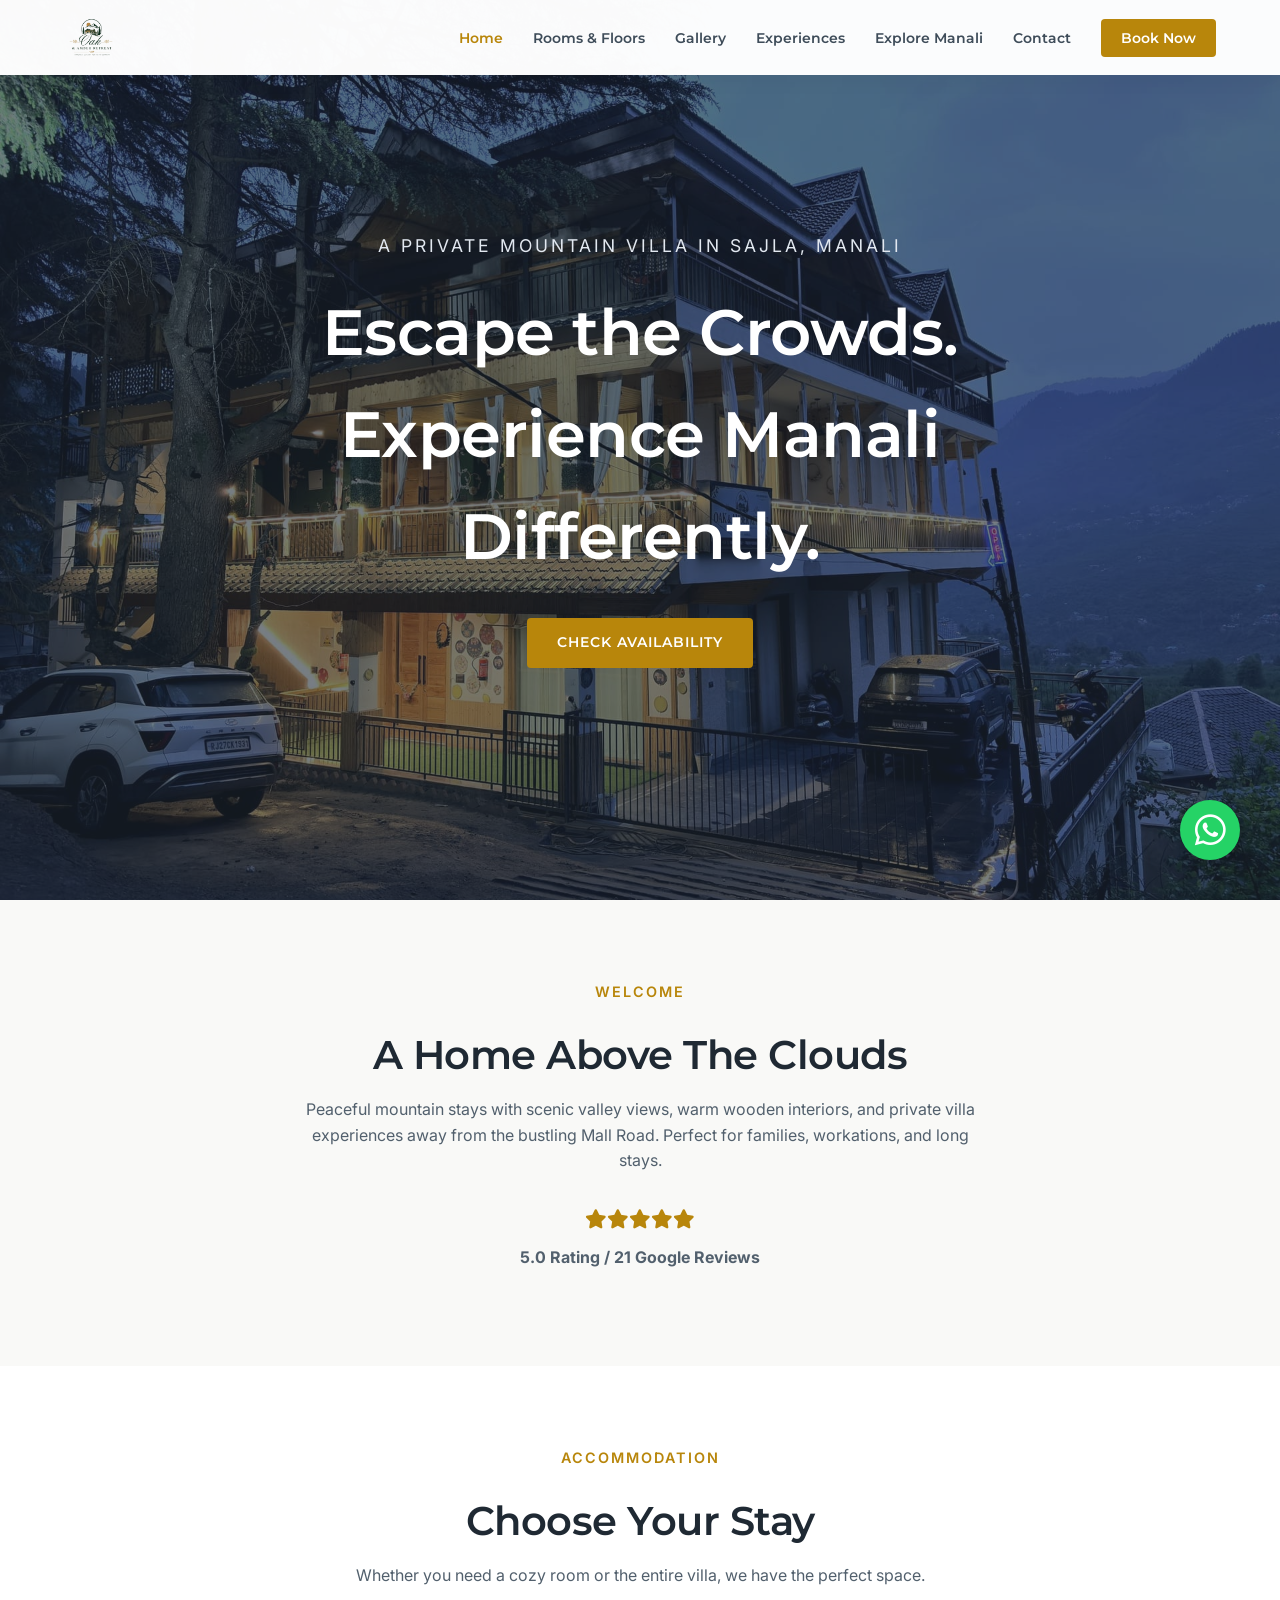
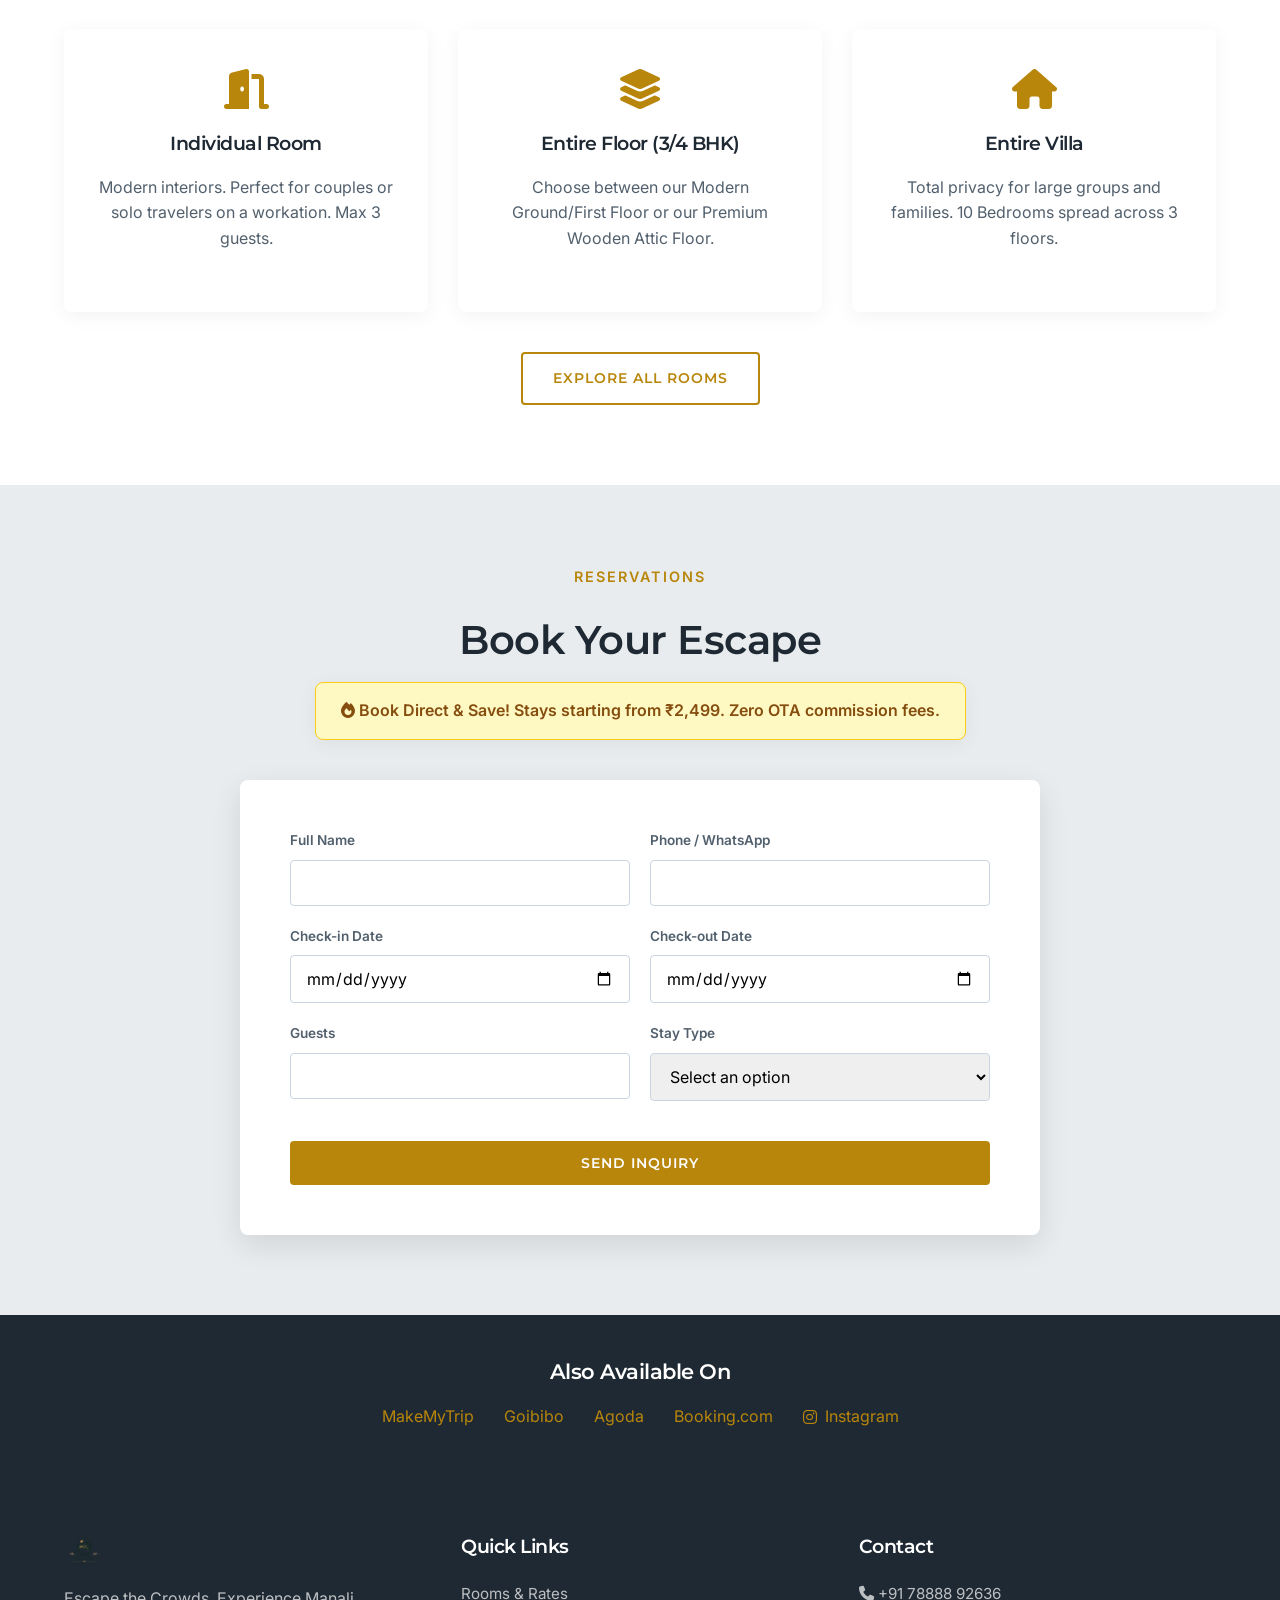
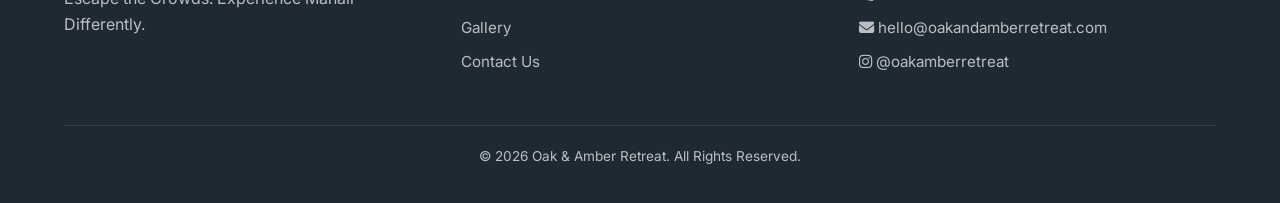
==== index.html @ 20e9664a "email update" ====
<!DOCTYPE html>
<html lang="en">
<head>
    <meta charset="UTF-8">
    <meta name="viewport" content="width=device-width, initial-scale=1.0">
    <title>Oak & Amber Retreat | Premium Mountain Villa in Sajla, Manali</title>
    <link rel="stylesheet" href="css/style.css">
    <link rel="stylesheet" href="https://cdnjs.cloudflare.com/ajax/libs/font-awesome/6.4.0/css/all.min.css">
</head>
<body>

    <nav class="navbar">
        <div class="container">
            <a href="index.html" class="nav-brand">
                <img src="logo_compressed.png" alt="Oak & Amber Retreat Logo">
            </a>
            <div class="menu-toggle"><i class="fas fa-bars"></i></div>
            <ul class="nav-links">
                <li><a href="index.html" style="color: var(--color-accent);">Home</a></li>
                <li><a href="rooms.html">Rooms & Floors</a></li>
                <li><a href="gallery.html">Gallery</a></li>
                <li><a href="experiences.html">Experiences</a></li>
                <li><a href="explore-manali.html">Explore Manali</a></li>
                <li><a href="contact.html">Contact</a></li>
                <li><a href="#booking" class="book-btn">Book Now</a></li>
            </ul>
        </div>
    </nav>

    <header class="hero">
        <div class="hero-content">
            <span class="hero-tagline">A Private Mountain Villa in Sajla, Manali</span>
            <h1 class="hero-title">Escape the Crowds.<br>Experience Manali Differently.</h1>
            <a href="#booking" class="btn btn-primary">Check Availability</a>
        </div>
    </header>

    <section class="section-padding text-center">
        <div class="container">
            <span class="section-subtitle">Welcome</span>
            <h2 class="section-title">A Home Above The Clouds</h2>
            <p style="max-width: 700px; margin: 0 auto 30px;">
                Peaceful mountain stays with scenic valley views, warm wooden interiors, and private villa experiences away from the bustling Mall Road. Perfect for families, workations, and long stays.
            </p>
            <div style="font-size: 1.2rem; color: var(--color-accent); margin-bottom: 10px;">
                <i class="fas fa-star"></i><i class="fas fa-star"></i><i class="fas fa-star"></i><i class="fas fa-star"></i><i class="fas fa-star"></i>
            </div>
            <p><strong>5.0 Rating / 21 Google Reviews</strong></p>
        </div>
    </section>

    <section class="section-padding" style="background-color: var(--color-bg-white);">
        <div class="container text-center">
            <span class="section-subtitle">Accommodation</span>
            <h2 class="section-title">Choose Your Stay</h2>
            <p>Whether you need a cozy room or the entire villa, we have the perfect space.</p>
            
            <div class="stay-grid">
                <div class="stay-card">
                    <i class="fas fa-door-open" style="font-size: 2.5rem; color: var(--color-accent); margin-bottom: 20px;"></i>
                    <h3>Individual Room</h3>
                    <p>Modern interiors. Perfect for couples or solo travelers on a workation. Max 3 guests.</p>
                </div>
                <div class="stay-card">
                    <i class="fas fa-layer-group" style="font-size: 2.5rem; color: var(--color-accent); margin-bottom: 20px;"></i>
                    <h3>Entire Floor (3/4 BHK)</h3>
                    <p>Choose between our Modern Ground/First Floor or our Premium Wooden Attic Floor.</p>
                </div>
                <div class="stay-card">
                    <i class="fas fa-house" style="font-size: 2.5rem; color: var(--color-accent); margin-bottom: 20px;"></i>
                    <h3>Entire Villa</h3>
                    <p>Total privacy for large groups and families. 10 Bedrooms spread across 3 floors.</p>
                </div>
            </div>
            <div style="margin-top: 40px;"><a href="rooms.html" class="btn btn-outline">Explore All Rooms</a></div>
        </div>
    </section>

    <section id="booking" class="section-padding booking-section">
        <div class="container">
            <div class="text-center">
                <span class="section-subtitle">Reservations</span>
                <h2 class="section-title">Book Your Escape</h2>
                
                <!-- NEW DIRECT BOOKING PRICE HOOK -->
                <div style="background-color: #fef9c3; color: #854d0e; padding: 15px 25px; border-radius: 8px; display: inline-block; margin-bottom: 40px; font-weight: 600; border: 1px solid #facc15; box-shadow: var(--shadow-soft);">
                    <i class="fas fa-fire"></i> Book Direct & Save! Stays starting from ₹2,499. Zero OTA commission fees.
                </div>
                
            </div>
            <div class="booking-form-wrapper">
                <form action="https://formsubmit.co/hello@oakandamberretreat.com" method="POST">
                    <input type="hidden" name="_subject" value="New Booking Inquiry - Oak & Amber Retreat">
                    <input type="hidden" name="_next" value="https://oakandamberretreat.com">
                    <input type="hidden" name="_captcha" value="false">
                    <div class="form-grid">
                        <div class="form-group"><label>Full Name</label><input type="text" name="name" required></div>
                        <div class="form-group"><label>Phone / WhatsApp</label><input type="tel" name="phone" required></div>
                        <div class="form-group"><label>Check-in Date</label><input type="date" name="checkin" required></div>
                        <div class="form-group"><label>Check-out Date</label><input type="date" name="checkout" required></div>
                        <div class="form-group"><label>Guests</label><input type="number" name="guests" min="1" required></div>
                        <div class="form-group">
                            <label>Stay Type</label>
                            <select name="staytype" required>
                                <option value="" disabled selected>Select an option</option>
                                <option value="Individual Room">Individual Room</option>
                                <option value="Ground Floor (3BHK)">Entire Ground Floor (3BHK)</option>
                                <option value="First Floor (3BHK)">Entire First Floor (3BHK)</option>
                                <option value="Second Floor Attic (4BHK)">Entire Wooden Attic (4BHK)</option>
                                <option value="Entire Villa">Entire Villa (10 Bedrooms)</option>
                            </select>
                        </div>
                        <div class="form-group full-width">
                            <button type="submit" class="btn btn-primary">Send Inquiry</button>
                        </div>
                    </div>
                </form>
            </div>
        </div>
    </section>

    <!-- UPDATED OTA LINKS -->
    <section class="ota-banner text-center">
        <div class="container">
            <h3>Also Available On</h3>
            <div class="ota-logos">
                <a href="https://www.makemytrip.com/hotels/oak_amber_retreat-details-manali.html" target="_blank">MakeMyTrip</a>
                <a href="https://www.goibibo.com/hotels/oak-amber-retreat-hotel-in-manali-202604240107579416/" target="_blank">Goibibo</a>
                <a href="https://www.agoda.com/en-in/oak-amber-retreat/hotel/manali-in.html" target="_blank">Agoda</a>
                <a href="#" target="_blank">Booking.com</a> <!-- Replace "#" with your actual link -->
                <a href="https://instagram.com/oakamberretreat" target="_blank"><i class="fab fa-instagram"></i> Instagram</a>
            </div>
        </div>
    </section>

    <footer>
        <div class="container">
            <div class="footer-grid">
                <div class="footer-col">
                    <!-- Removed the brightness invert filter so the logo displays naturally -->
                    <img src="logo_compressed.png" alt="Logo" style="height: 40px; margin-bottom: 15px; max-width: 200px; object-fit: contain;">
                    <p>Escape the Crowds. Experience Manali Differently.</p>
                </div>
                <div class="footer-col">
                    <h4>Quick Links</h4>
                    <ul>
                        <li><a href="rooms.html">Rooms & Rates</a></li>
                        <li><a href="gallery.html">Gallery</a></li>
                        <li><a href="contact.html">Contact Us</a></li>
                    </ul>
                </div>
                <div class="footer-col">
                    <h4>Contact</h4>
                    <ul>
                        <li><i class="fas fa-phone"></i> +91 78888 92636</li>
                        <li><i class="fas fa-envelope"></i> hello@oakandamberretreat.com</li>
                        <li><a href="https://instagram.com/oakamberretreat" target="_blank" style="color: inherit;"><i class="fab fa-instagram"></i> @oakamberretreat</a></li>
                    </ul>
                </div>
            </div>
            <div class="footer-bottom"><p>&copy; 2026 Oak & Amber Retreat. All Rights Reserved.</p></div>
        </div>
    </footer>

    <a href="https://wa.me/917888892636" class="whatsapp-float" target="_blank"><i class="fab fa-whatsapp"></i></a>

</body>
</html>
---- css/style.css ----
/* ==========================================================================
   OAK & AMBER RETREAT - FINAL PREMIUM STYLESHEET
   ========================================================================== */

/* --- MODERN, SUBTLE FONTS --- */
@import url('https://fonts.googleapis.com/css2?family=Inter:wght@300;400;600&family=Montserrat:wght@400;600;700&display=swap');

:root {
    --color-primary: #1F2933; 
    --color-secondary: #3E4C59; 
    --color-accent: #B8860B; 
    --color-accent-hover: #9B7008;
    --color-bg-light: #F9F9F7;
    --color-bg-white: #FFFFFF;
    --color-text-body: #52606D;
    --font-heading: 'Montserrat', sans-serif;
    --font-body: 'Inter', sans-serif;
    --transition: all 0.3s ease;
    --shadow-soft: 0 4px 20px rgba(0, 0, 0, 0.05);
    --shadow-hover: 0 10px 30px rgba(0, 0, 0, 0.1);
}

* { margin: 0; padding: 0; box-sizing: border-box; }
html { scroll-behavior: smooth; }

body {
    font-family: var(--font-body);
    color: var(--color-text-body);
    background-color: var(--color-bg-light);
    line-height: 1.6;
    overflow-x: hidden;
}

h1, h2, h3, h4, h5, h6 {
    font-family: var(--font-heading);
    color: var(--color-primary);
    font-weight: 600;
    margin-bottom: 1rem;
    letter-spacing: -0.5px;
}

p { margin-bottom: 1rem; }
a { text-decoration: none; color: var(--color-primary); transition: var(--transition); }
ul { list-style: none; }
img { max-width: 100%; height: auto; display: block; }

.container { width: 90%; max-width: 1200px; margin: 0 auto; }
.section-padding { padding: 80px 0; }
.text-center { text-align: center; }
.section-title { font-size: 2.5rem; margin-bottom: 10px; }
.section-subtitle {
    color: var(--color-accent); font-size: 0.9rem; font-weight: 600;
    text-transform: uppercase; letter-spacing: 2px; margin-bottom: 20px; display: block;
}

/* --- BUTTONS --- */
.btn {
    display: inline-block; padding: 14px 30px; font-family: var(--font-heading);
    font-weight: 600; text-transform: uppercase; letter-spacing: 1px;
    border-radius: 4px; cursor: pointer; transition: var(--transition);
    border: none; font-size: 0.85rem;
}
.btn-primary { background-color: var(--color-accent); color: var(--color-bg-white); }
.btn-primary:hover { background-color: var(--color-accent-hover); color: var(--color-bg-white); }
.btn-outline { background-color: transparent; border: 2px solid var(--color-accent); color: var(--color-accent); }
.btn-outline:hover { background-color: var(--color-accent); color: var(--color-bg-white); }

/* --- NAVIGATION --- */
.navbar {
    background-color: rgba(255, 255, 255, 0.98);
    position: fixed; top: 0; width: 100%; z-index: 1000;
    box-shadow: var(--shadow-soft); padding: 10px 0;
}
.navbar .container { display: flex; justify-content: space-between; align-items: center; }

/* LOGO STYLING - FIXED FOR PROPER SCALING */
.nav-brand img {
    height: 55px; 
    width: auto;
    max-width: 250px;
    object-fit: contain; /* This prevents the weird stretching/squishing */
}

.nav-links { display: flex; align-items: center; gap: 30px; }
.nav-links a { font-size: 0.9rem; font-family: var(--font-heading); font-weight: 600; color: var(--color-secondary); }
.nav-links a:hover { color: var(--color-accent); }
.nav-links .book-btn { background-color: var(--color-accent); color: white; padding: 10px 20px; border-radius: 4px; }
.nav-links .book-btn:hover { background-color: var(--color-accent-hover); color: white; }
.menu-toggle { display: none; font-size: 1.5rem; cursor: pointer; }

/* --- HERO SECTION (HOMEPAGE) --- */
.hero {
    position: relative; height: 100vh; min-height: 600px;
    background: url('../mainphoto_compressed.jpg') center/cover no-repeat;
    display: flex; align-items: center; justify-content: center; text-align: center;
}
.hero::before, .page-header::before {
    content: ''; position: absolute; top: 0; left: 0; right: 0; bottom: 0;
    background: rgba(31, 41, 51, 0.6);
}
.hero-content { position: relative; z-index: 1; color: var(--color-bg-white); max-width: 800px; padding: 0 20px; }
.hero-tagline {
    font-family: var(--font-body); font-size: 1.1rem; letter-spacing: 3px;
    text-transform: uppercase; margin-bottom: 20px; display: block; color: #E2E8F0;
}
.hero-title { font-size: 4rem; color: var(--color-bg-white); margin-bottom: 30px; }

/* --- PAGE HEADERS (INTERNAL PAGES) --- */
.page-header {
    position: relative; background: url('../4.jpg') center/cover no-repeat; 
    padding: 180px 0 100px; text-align: center;
}
.page-header .container { position: relative; z-index: 1; }
.page-header h1 { color: var(--color-bg-white); font-size: 3rem; margin-bottom: 15px; }
.page-header p { font-size: 1.1rem; color: rgba(255, 255, 255, 0.9); max-width: 600px; margin: 0 auto; }

/* --- OTA BANNER --- */
.ota-banner { background-color: var(--color-primary); color: white; padding: 40px 0; }
.ota-banner h3 { color: white; font-size: 1.3rem; }
.ota-logos { display: flex; justify-content: center; gap: 30px; margin-top: 15px; flex-wrap: wrap; }
.ota-logos a { color: var(--color-accent); font-size: 1rem; border-bottom: 1px solid transparent; display: flex; align-items: center; gap: 8px; }
.ota-logos a:hover { border-bottom: 1px solid var(--color-accent); }

/* --- CARDS & GRIDS --- */
.stay-grid { display: grid; grid-template-columns: repeat(auto-fit, minmax(300px, 1fr)); gap: 30px; margin-top: 40px; }
.stay-card {
    background: var(--color-bg-white); border-radius: 8px; padding: 40px 30px;
    text-align: center; box-shadow: var(--shadow-soft); transition: var(--transition); border-bottom: 4px solid transparent;
}
.stay-card:hover { transform: translateY(-5px); box-shadow: var(--shadow-hover); border-bottom: 4px solid var(--color-accent); }

/* --- ROOM LISTINGS --- */
.room-row { display: grid; grid-template-columns: 1fr 1fr; gap: 50px; align-items: center; margin-bottom: 80px; }
.room-row:nth-child(even) .room-content { order: -1; }
.room-image-placeholder { border-radius: 8px; height: 400px; box-shadow: var(--shadow-soft); overflow: hidden; }
.room-image-placeholder img { width: 100%; height: 100%; object-fit: cover; }
.room-features { display: flex; gap: 15px; margin: 20px 0; flex-wrap: wrap; }
.room-features span {
    background: var(--color-bg-light); padding: 8px 15px; border-radius: 4px;
    font-size: 0.85rem; color: var(--color-secondary); font-weight: 600; border: 1px solid #E2E8F0;
}
.room-features i { color: var(--color-accent); margin-right: 5px; }

/* --- GALLERY GRID --- */
.gallery-grid { display: grid; grid-template-columns: repeat(auto-fill, minmax(300px, 1fr)); gap: 20px; }
.gallery-item { height: 300px; border-radius: 8px; overflow: hidden; position: relative; box-shadow: var(--shadow-soft); }
.gallery-item img { width: 100%; height: 100%; object-fit: cover; transition: transform 0.5s ease; }
.gallery-item:hover img { transform: scale(1.05); }

/* --- FORMS --- */
.booking-section { background-color: #E8ECEE; }
.booking-form-wrapper { background: var(--color-bg-white); padding: 50px; border-radius: 8px; box-shadow: var(--shadow-hover); max-width: 800px; margin: 0 auto; }
.form-grid { display: grid; grid-template-columns: 1fr 1fr; gap: 20px; }
.form-group { display: flex; flex-direction: column; }
.form-group.full-width { grid-column: 1 / -1; }
.form-group label { font-weight: 600; margin-bottom: 8px; font-size: 0.85rem; }
.form-group input, .form-group select, .form-group textarea {
    padding: 12px 15px; border: 1px solid #CBD5E1; border-radius: 4px; font-family: var(--font-body); font-size: 1rem;
}
.form-group input:focus, .form-group select:focus, .form-group textarea:focus { outline: none; border-color: var(--color-accent); }
.booking-form-wrapper .btn { width: 100%; margin-top: 20px; }

/* --- FOOTER --- */
footer { background-color: var(--color-primary); color: rgba(255, 255, 255, 0.7); padding: 60px 0 20px; }
.footer-grid { display: grid; grid-template-columns: repeat(auto-fit, minmax(250px, 1fr)); gap: 40px; margin-bottom: 40px; }
.footer-col h4 { color: var(--color-bg-white); font-size: 1.2rem; margin-bottom: 20px; }
.footer-col ul li { margin-bottom: 10px; font-size: 0.95rem; }
.footer-col ul li a { color: rgba(255, 255, 255, 0.7); }
.footer-col ul li a:hover { color: var(--color-accent); }
.footer-bottom { text-align: center; border-top: 1px solid rgba(255, 255, 255, 0.1); padding-top: 20px; font-size: 0.85rem; }

/* --- WHATSAPP --- */
.whatsapp-float {
    position: fixed; width: 60px; height: 60px; bottom: 40px; right: 40px;
    background-color: #25d366; color: #FFF; border-radius: 50px; text-align: center;
    font-size: 35px; box-shadow: 2px 2px 10px rgba(0,0,0,0.2); z-index: 1000;
    display: flex; align-items: center; justify-content: center; transition: var(--transition);
}
.whatsapp-float:hover { transform: scale(1.1); background-color: #128C7E; color: #FFF; }

@media (max-width: 768px) {
    .nav-links { display: none; }
    .menu-toggle { display: block; }
    .hero-title { font-size: 2.5rem; }
    .page-header h1 { font-size: 2.2rem; }
    .room-row { grid-template-columns: 1fr; gap: 30px; }
    .room-row:nth-child(even) .room-content { order: 0; }
    .form-grid { grid-template-columns: 1fr; }
    .booking-form-wrapper { padding: 30px 20px; }
    .whatsapp-float { width: 50px; height: 50px; bottom: 20px; right: 20px; font-size: 28px; }
}
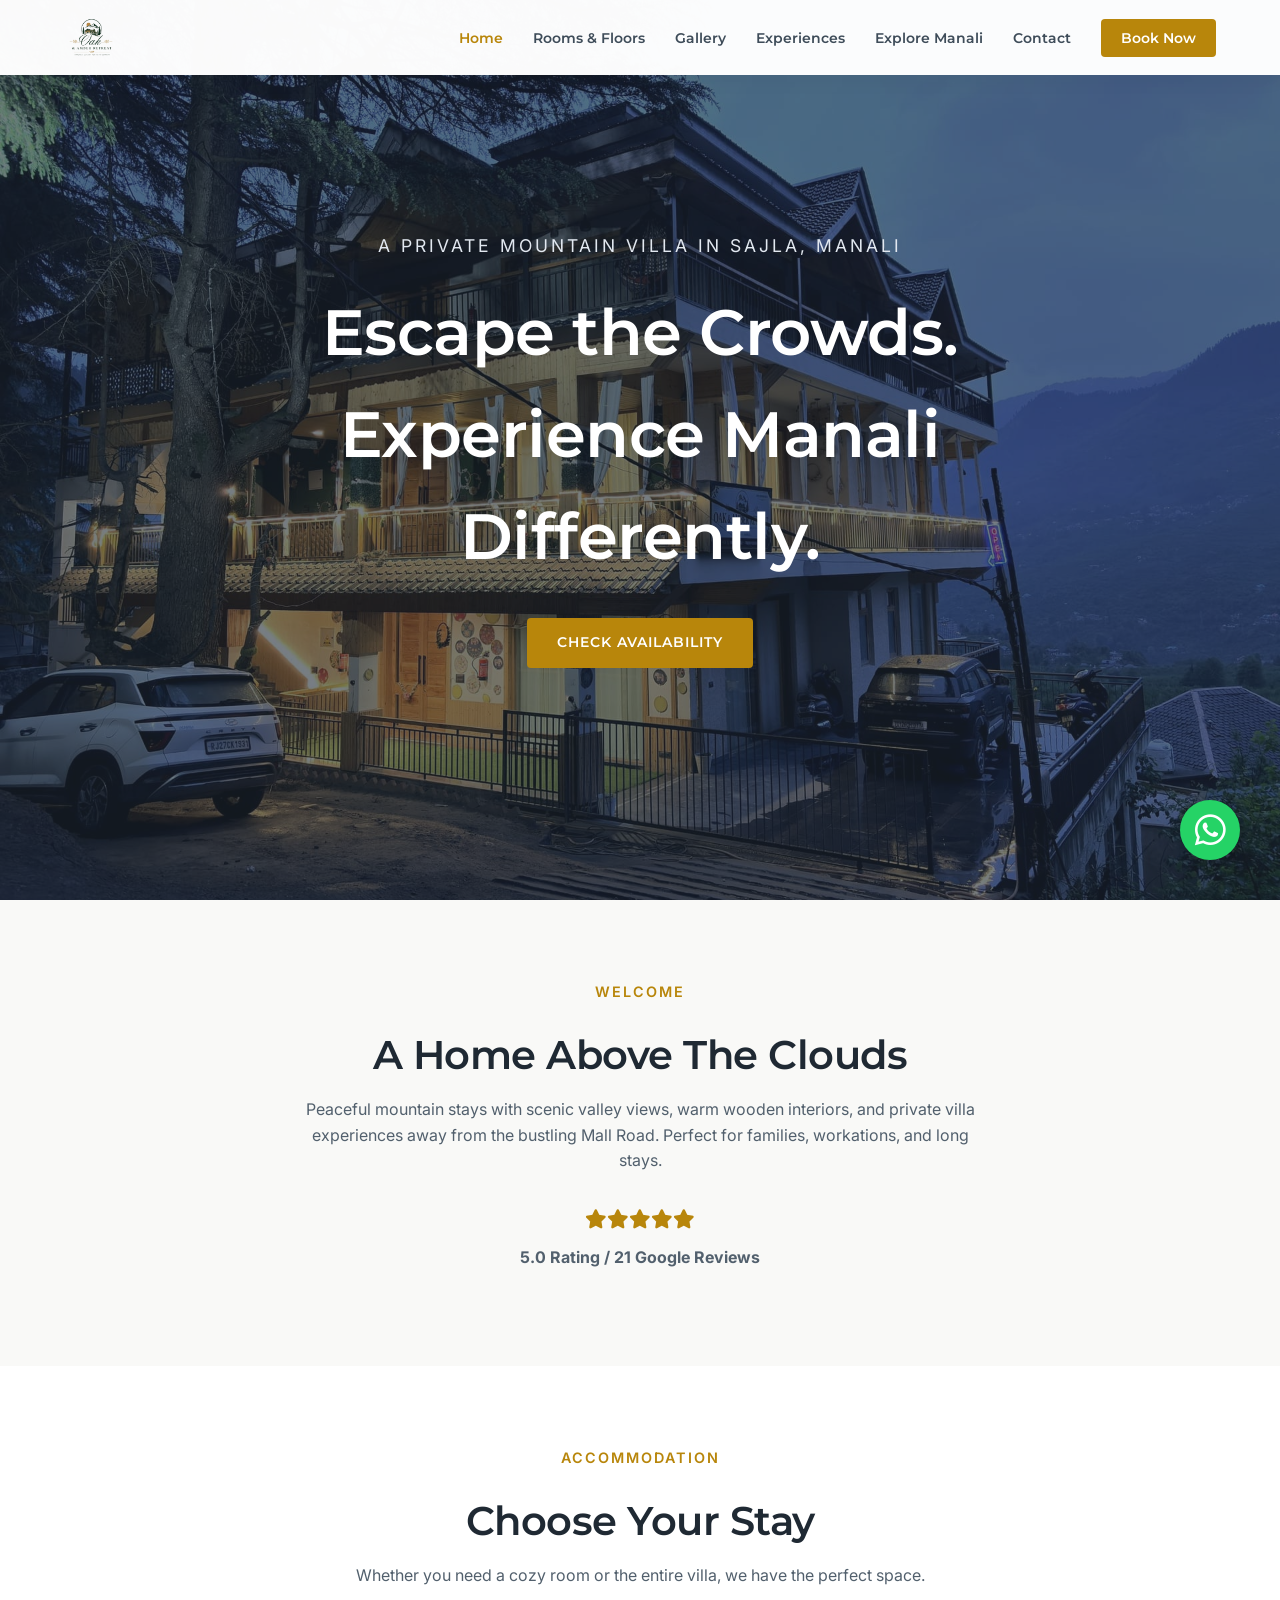
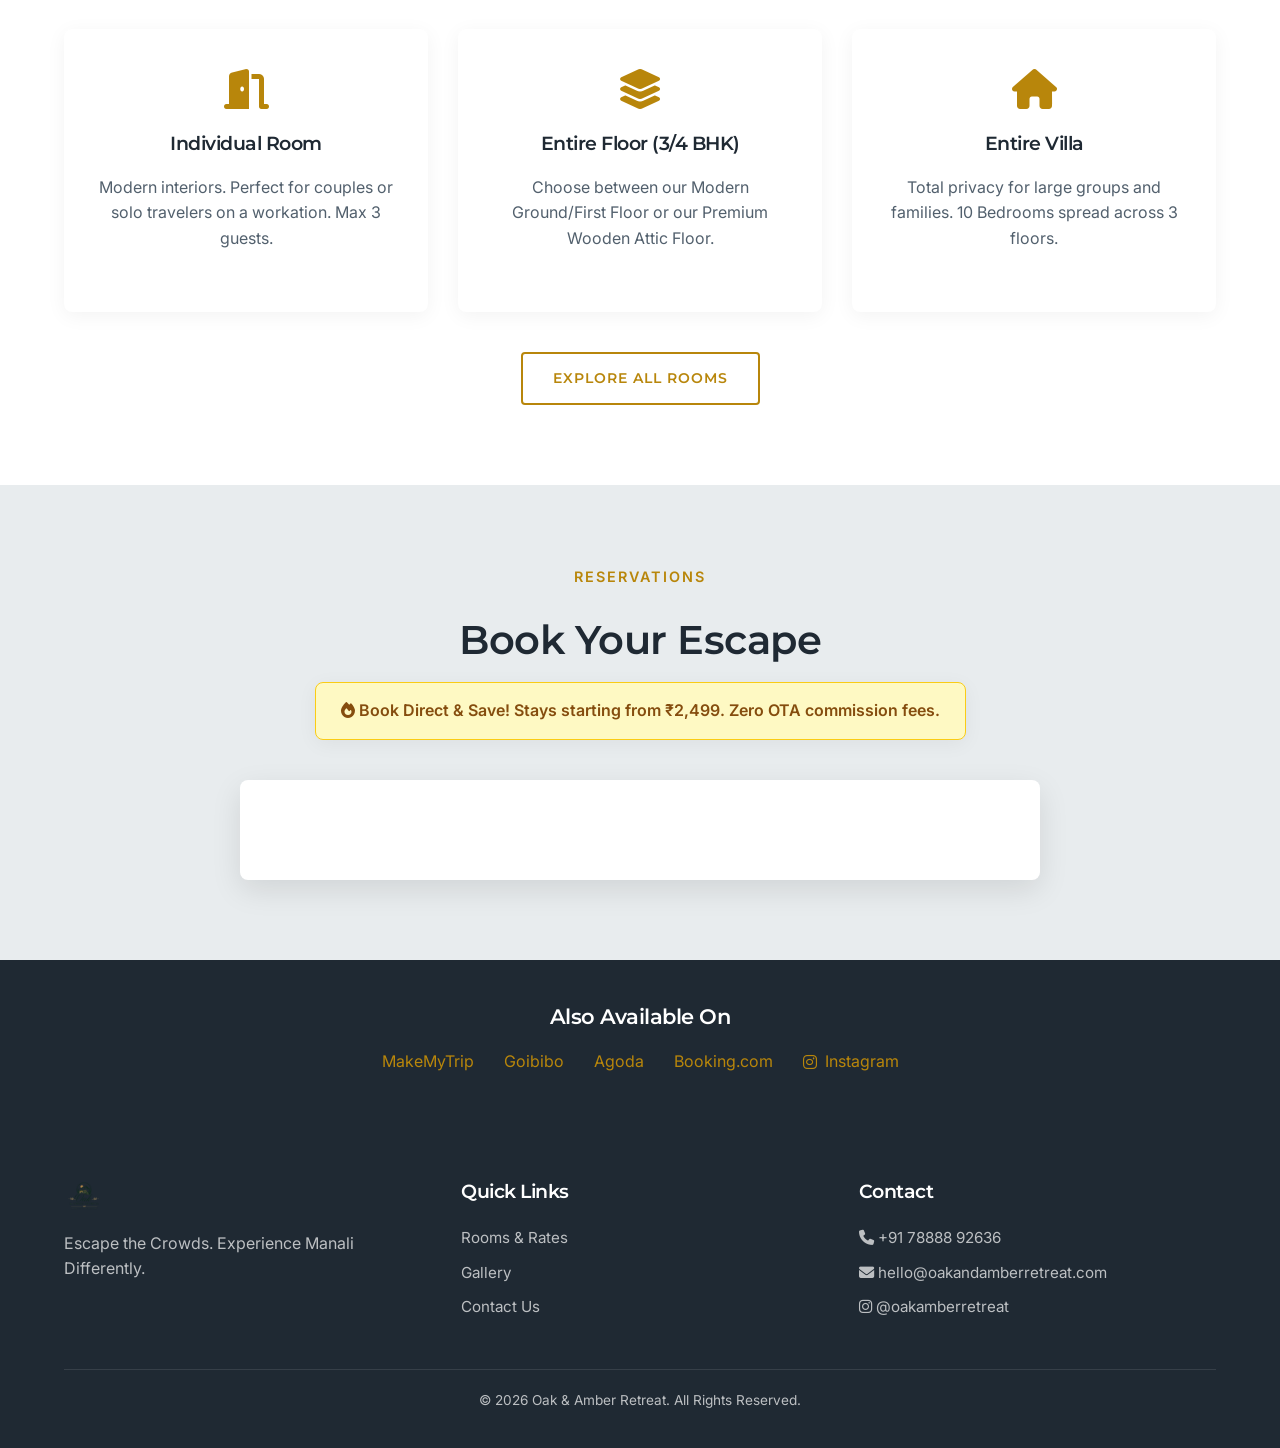
==== commit 01fa204b: "booking form update" ====
--- a/index.html
+++ b/index.html
@@ -89,32 +89,10 @@
                 
             </div>
             <div class="booking-form-wrapper">
-                <form action="https://formsubmit.co/hello@oakandamberretreat.com" method="POST">
-                    <input type="hidden" name="_subject" value="New Booking Inquiry - Oak & Amber Retreat">
-                    <input type="hidden" name="_next" value="https://oakandamberretreat.com">
-                    <input type="hidden" name="_captcha" value="false">
-                    <div class="form-grid">
-                        <div class="form-group"><label>Full Name</label><input type="text" name="name" required></div>
-                        <div class="form-group"><label>Phone / WhatsApp</label><input type="tel" name="phone" required></div>
-                        <div class="form-group"><label>Check-in Date</label><input type="date" name="checkin" required></div>
-                        <div class="form-group"><label>Check-out Date</label><input type="date" name="checkout" required></div>
-                        <div class="form-group"><label>Guests</label><input type="number" name="guests" min="1" required></div>
-                        <div class="form-group">
-                            <label>Stay Type</label>
-                            <select name="staytype" required>
-                                <option value="" disabled selected>Select an option</option>
-                                <option value="Individual Room">Individual Room</option>
-                                <option value="Ground Floor (3BHK)">Entire Ground Floor (3BHK)</option>
-                                <option value="First Floor (3BHK)">Entire First Floor (3BHK)</option>
-                                <option value="Second Floor Attic (4BHK)">Entire Wooden Attic (4BHK)</option>
-                                <option value="Entire Villa">Entire Villa (10 Bedrooms)</option>
-                            </select>
-                        </div>
-                        <div class="form-group full-width">
-                            <button type="submit" class="btn btn-primary">Send Inquiry</button>
-                        </div>
-                    </div>
-                </form>
+                <form action="https://api.web3forms.com/submit" method="POST">
+    <input type="hidden" name="access_key" value="a283ecaf-a8dc-4d93-8dfd-cd2ca8555329">
+    <input type="hidden" name="subject" value="New Booking Inquiry from Website">
+    <input type="hidden" name="redirect" value="https://oakandamberretreat.com">
             </div>
         </div>
     </section>
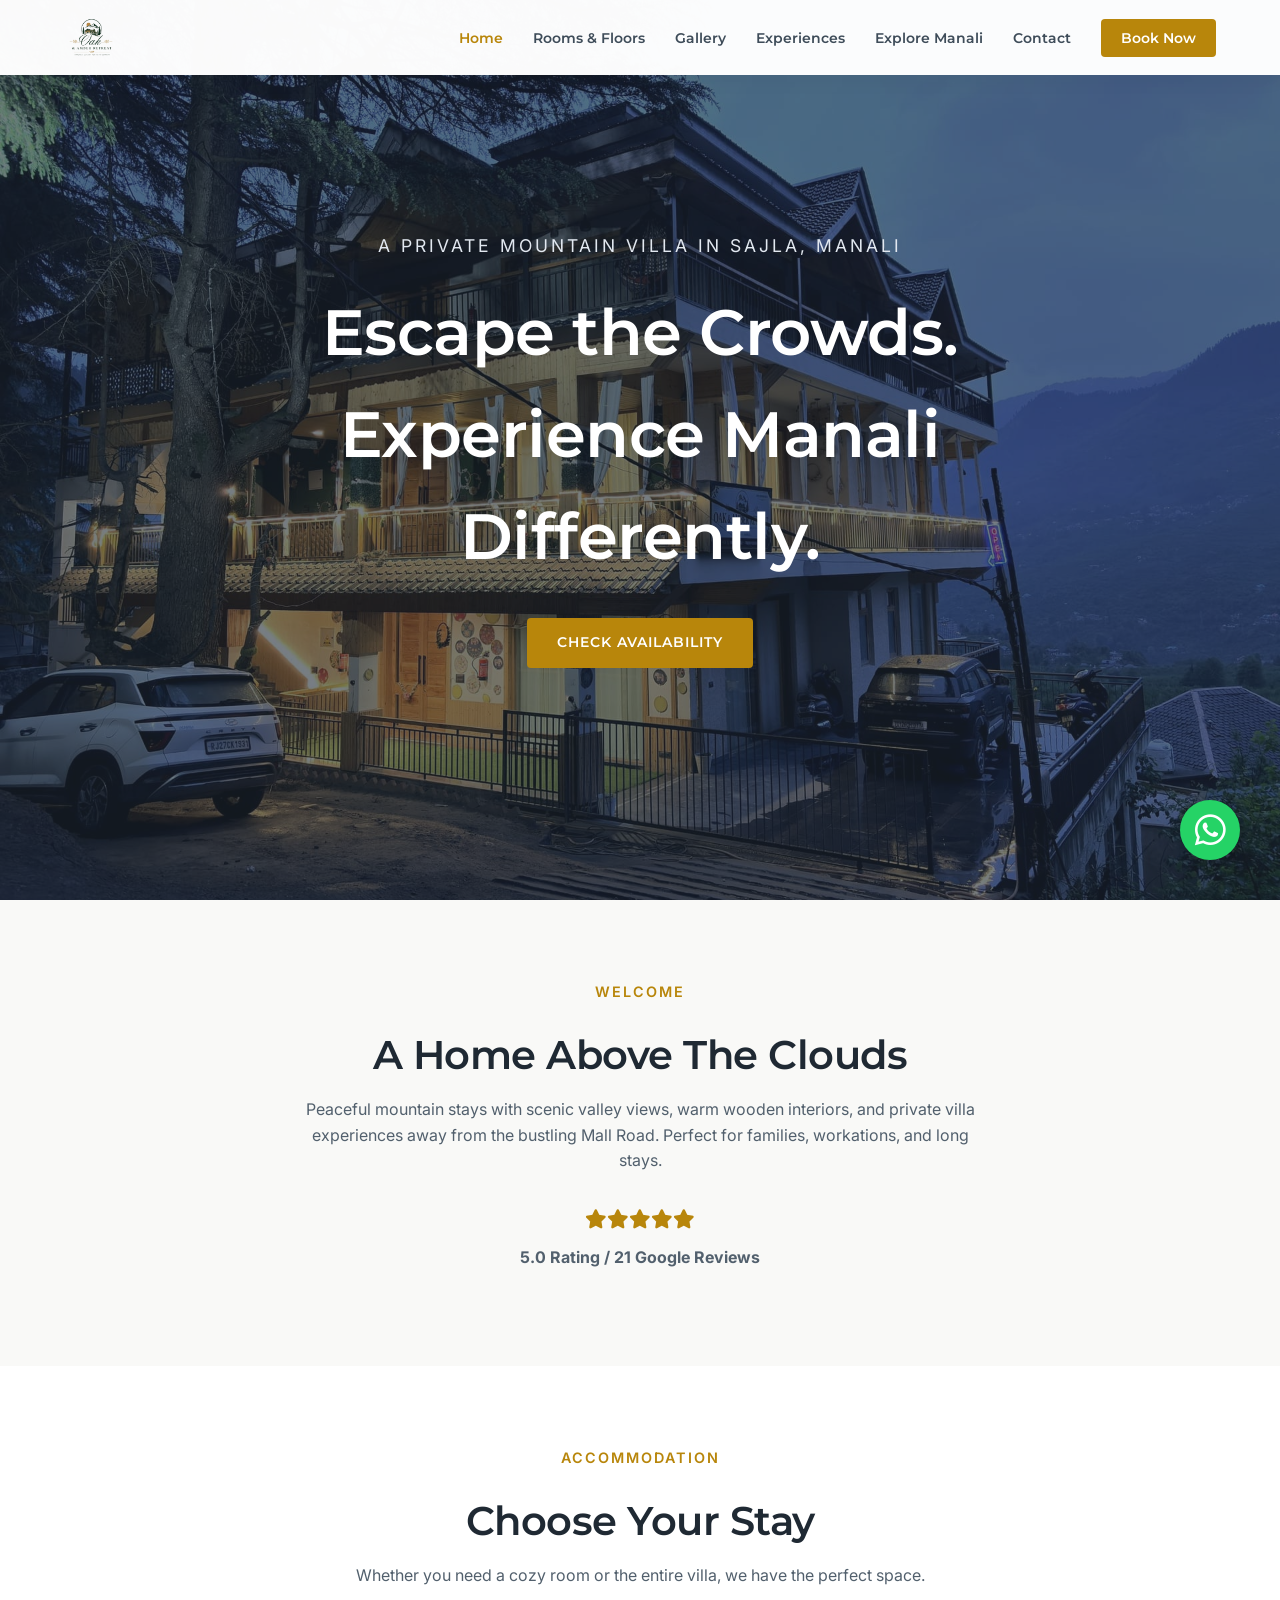
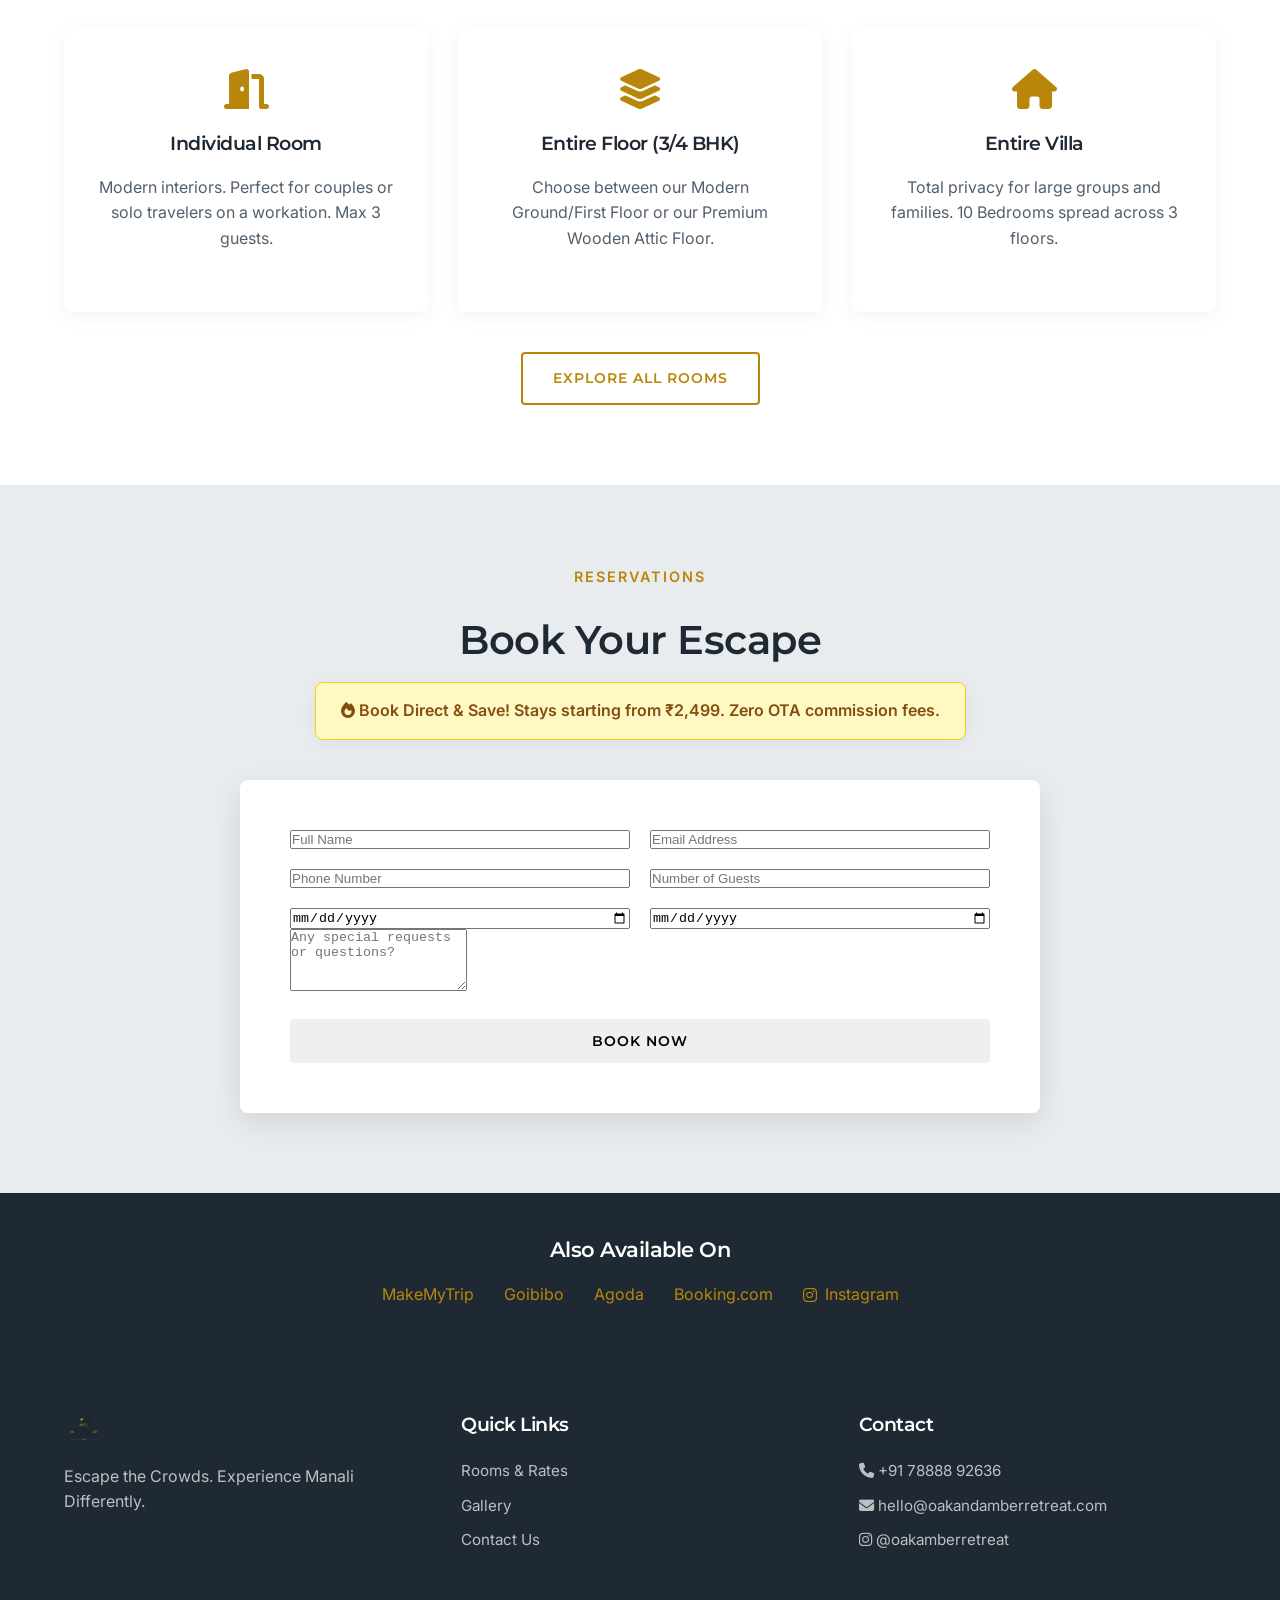
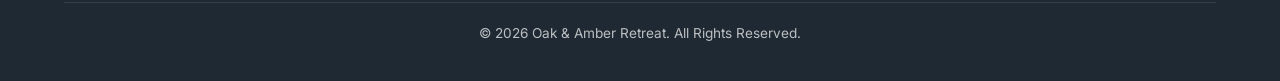
==== commit 14557976: "booking form final update" ====
--- a/index.html
+++ b/index.html
@@ -90,11 +90,24 @@
             </div>
             <div class="booking-form-wrapper">
                 <form action="https://api.web3forms.com/submit" method="POST">
+    <!-- Web3Forms Hidden Setup -->
     <input type="hidden" name="access_key" value="a283ecaf-a8dc-4d93-8dfd-cd2ca8555329">
     <input type="hidden" name="subject" value="New Booking Inquiry from Website">
     <input type="hidden" name="redirect" value="https://oakandamberretreat.com">
-            </div>
-        </div>
+    <input type="hidden" name="from_name" value="Oak & Amber Website">
+
+    <!-- Visible Form Fields -->
+    <div class="form-grid">
+        <input type="text" name="Name" placeholder="Full Name" required>
+        <input type="email" name="Email" placeholder="Email Address" required>
+        <input type="tel" name="Phone" placeholder="Phone Number" required>
+        <input type="text" name="Guests" placeholder="Number of Guests" required>
+        <input type="date" name="Check-In" required>
+        <input type="date" name="Check-Out" required>
+    </div>
+    <textarea name="Message" placeholder="Any special requests or questions?" rows="4"></textarea>
+    <button type="submit" class="btn">Book Now</button>
+</form>
     </section>
 
     <!-- UPDATED OTA LINKS -->
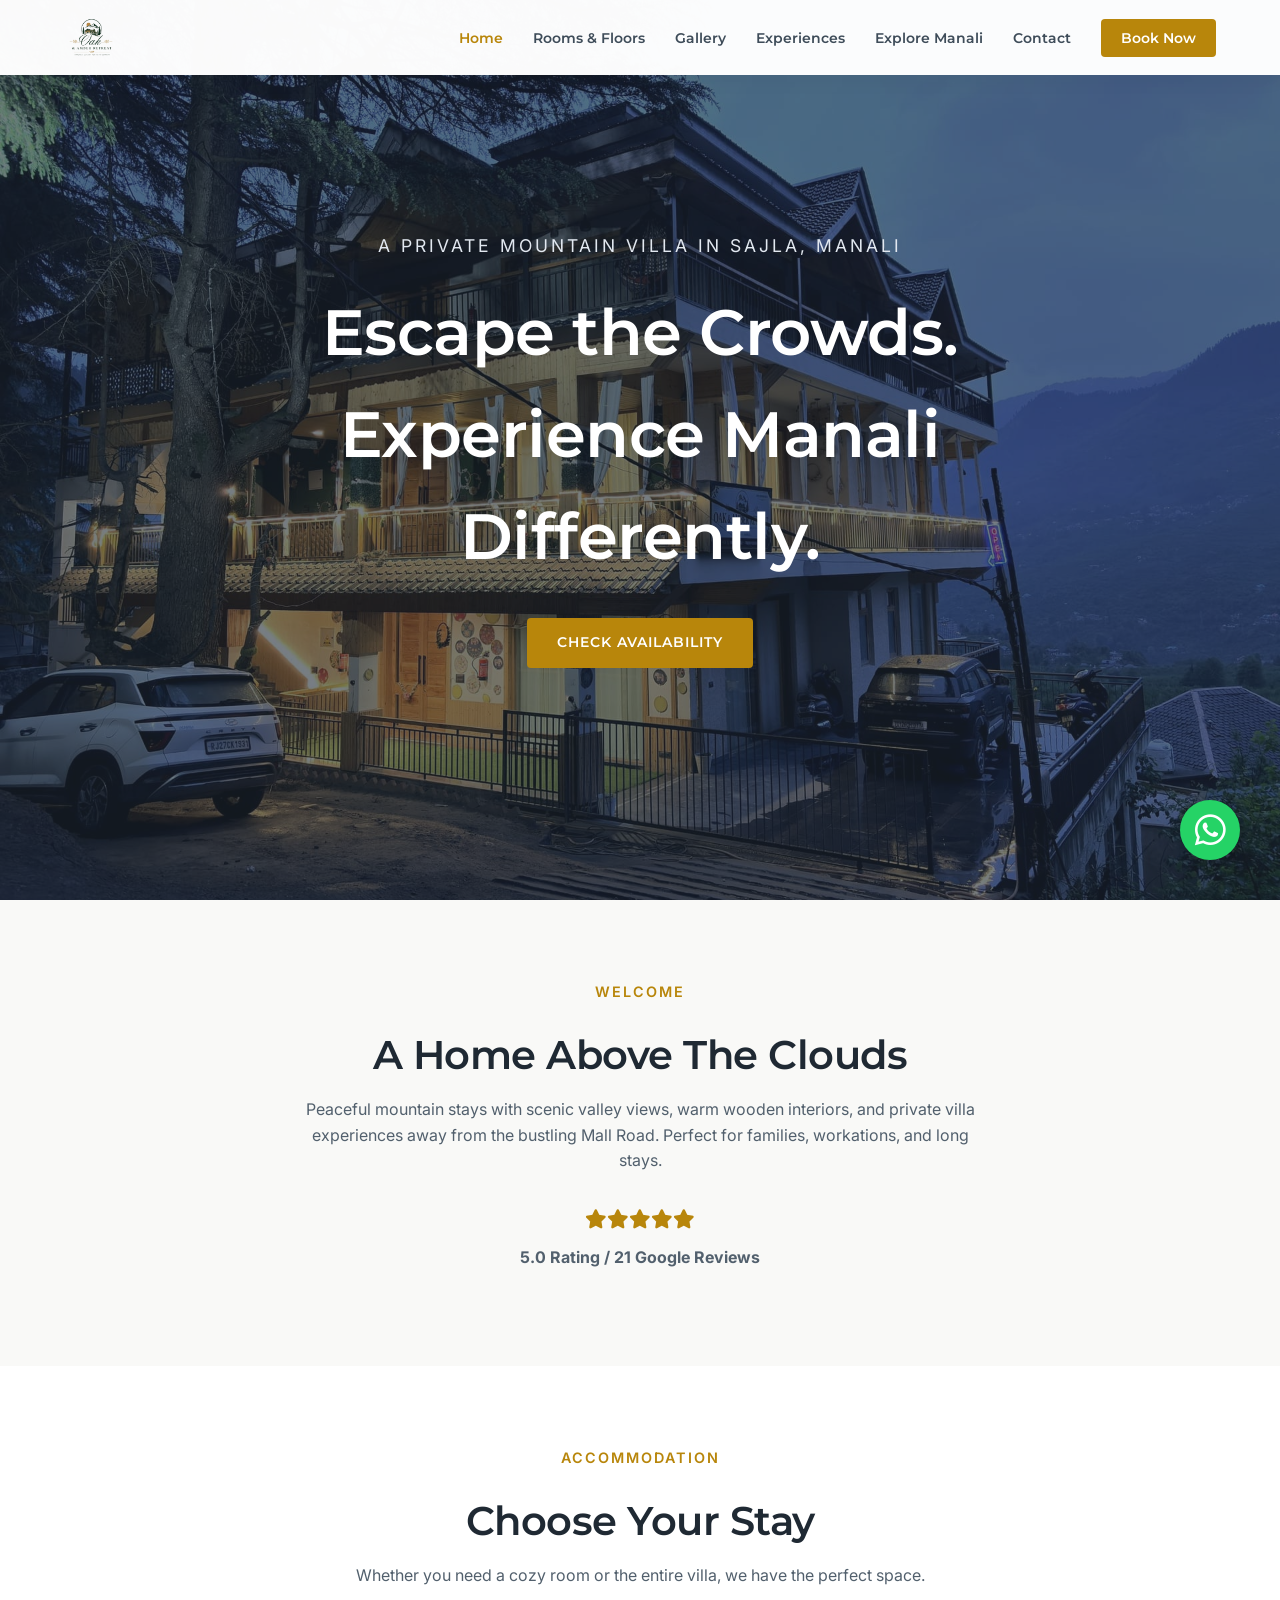
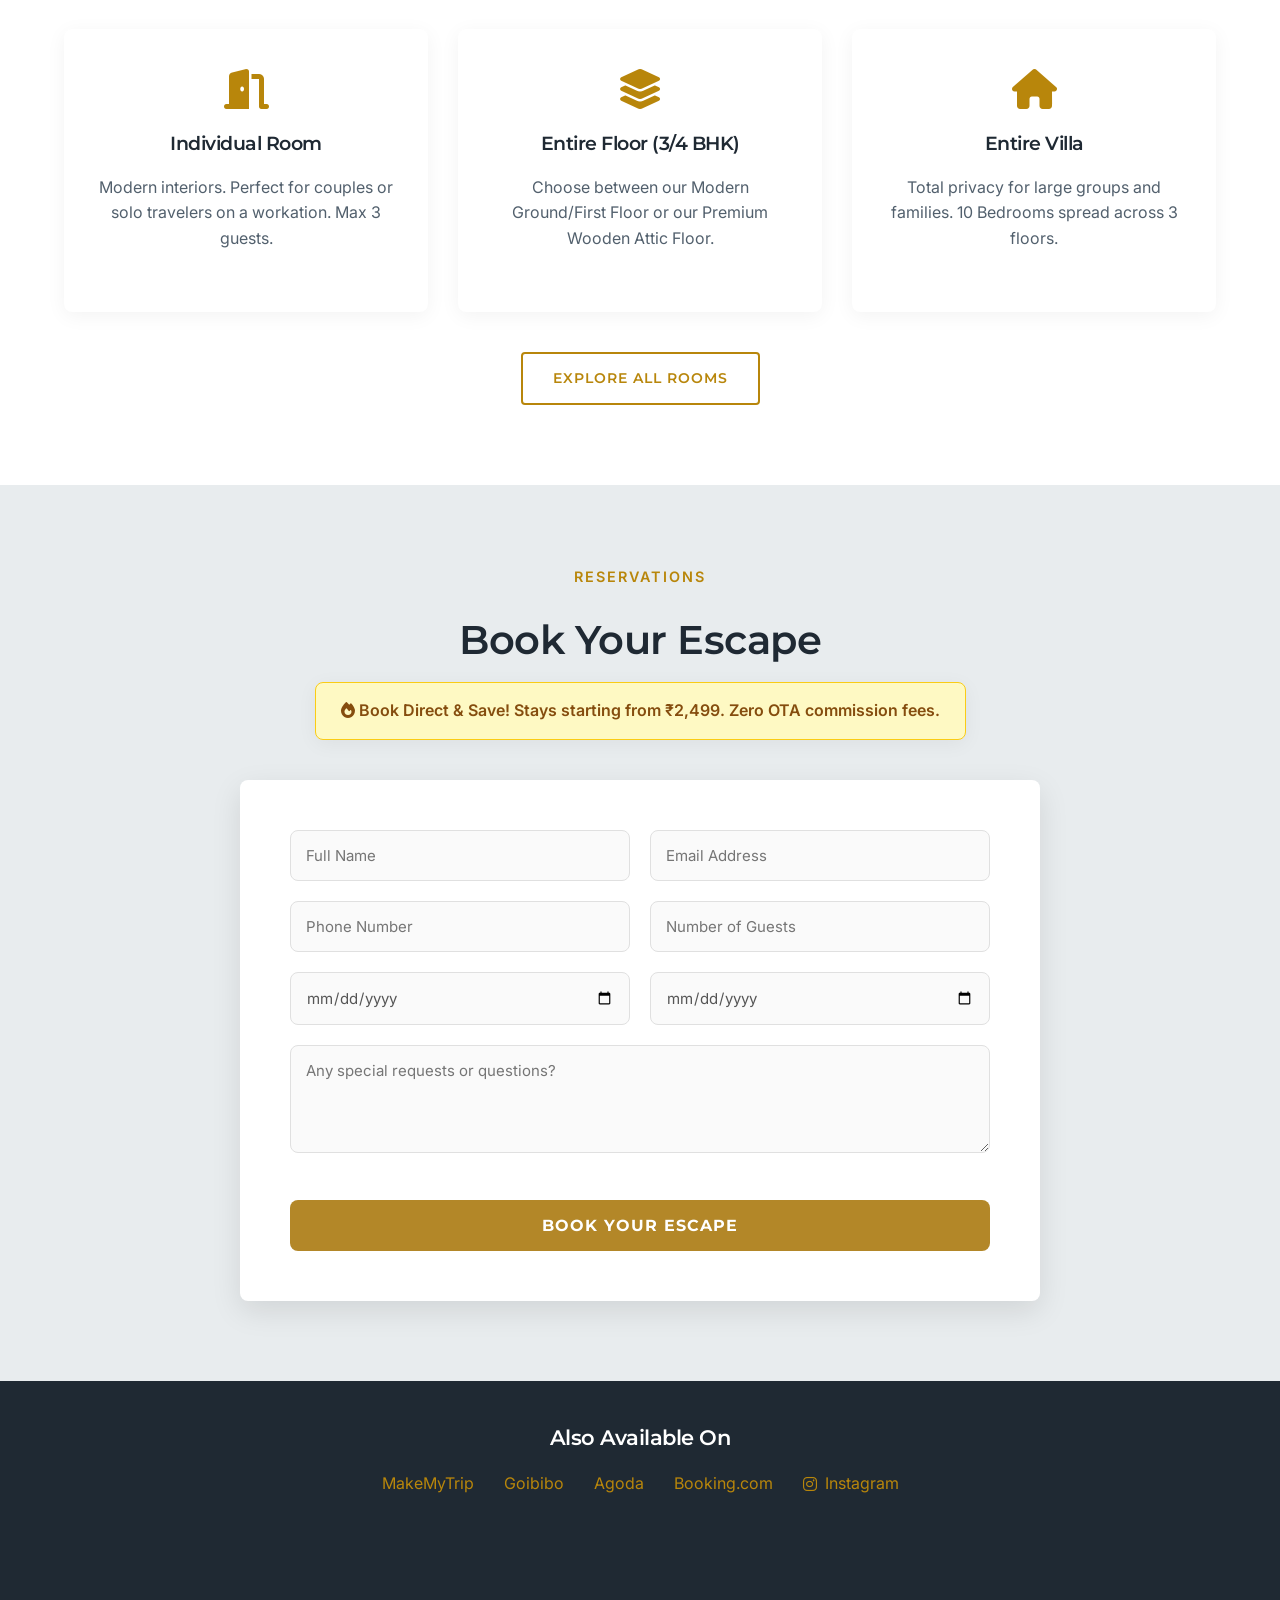
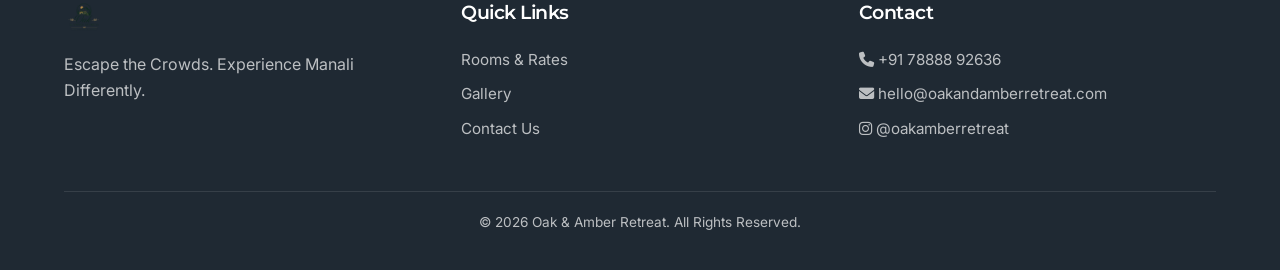
==== commit 7c4d8627: "booking form premium update" ====
--- a/index.html
+++ b/index.html
@@ -89,24 +89,26 @@
                 
             </div>
             <div class="booking-form-wrapper">
-                <form action="https://api.web3forms.com/submit" method="POST">
+<form action="https://api.web3forms.com/submit" method="POST">
     <!-- Web3Forms Hidden Setup -->
     <input type="hidden" name="access_key" value="a283ecaf-a8dc-4d93-8dfd-cd2ca8555329">
     <input type="hidden" name="subject" value="New Booking Inquiry from Website">
     <input type="hidden" name="redirect" value="https://oakandamberretreat.com">
     <input type="hidden" name="from_name" value="Oak & Amber Website">
 
-    <!-- Visible Form Fields -->
-    <div class="form-grid">
-        <input type="text" name="Name" placeholder="Full Name" required>
-        <input type="email" name="Email" placeholder="Email Address" required>
-        <input type="tel" name="Phone" placeholder="Phone Number" required>
-        <input type="text" name="Guests" placeholder="Number of Guests" required>
-        <input type="date" name="Check-In" required>
-        <input type="date" name="Check-Out" required>
+    <!-- Visible & Styled Form Fields -->
+    <div class="form-grid" style="display: grid; grid-template-columns: 1fr 1fr; gap: 20px; margin-bottom: 20px;">
+        <input type="text" name="Name" placeholder="Full Name" required style="width: 100%; padding: 15px; border: 1px solid #e0e0e0; border-radius: 8px; font-family: inherit; font-size: 15px; background: #fafafa; outline: none;">
+        <input type="email" name="Email" placeholder="Email Address" required style="width: 100%; padding: 15px; border: 1px solid #e0e0e0; border-radius: 8px; font-family: inherit; font-size: 15px; background: #fafafa; outline: none;">
+        <input type="tel" name="Phone" placeholder="Phone Number" required style="width: 100%; padding: 15px; border: 1px solid #e0e0e0; border-radius: 8px; font-family: inherit; font-size: 15px; background: #fafafa; outline: none;">
+        <input type="text" name="Guests" placeholder="Number of Guests" required style="width: 100%; padding: 15px; border: 1px solid #e0e0e0; border-radius: 8px; font-family: inherit; font-size: 15px; background: #fafafa; outline: none;">
+        <input type="date" name="Check-In" required style="width: 100%; padding: 15px; border: 1px solid #e0e0e0; border-radius: 8px; font-family: inherit; font-size: 15px; background: #fafafa; outline: none; color: #555;">
+        <input type="date" name="Check-Out" required style="width: 100%; padding: 15px; border: 1px solid #e0e0e0; border-radius: 8px; font-family: inherit; font-size: 15px; background: #fafafa; outline: none; color: #555;">
     </div>
-    <textarea name="Message" placeholder="Any special requests or questions?" rows="4"></textarea>
-    <button type="submit" class="btn">Book Now</button>
+    
+    <textarea name="Message" placeholder="Any special requests or questions?" rows="4" style="width: 100%; padding: 15px; border: 1px solid #e0e0e0; border-radius: 8px; font-family: inherit; font-size: 15px; background: #fafafa; margin-bottom: 20px; resize: vertical; outline: none;"></textarea>
+    
+    <button type="submit" class="btn" style="width: 100%; padding: 16px; background-color: #b38728; color: #ffffff; border: none; border-radius: 8px; font-size: 16px; font-weight: bold; cursor: pointer; text-transform: uppercase; letter-spacing: 1px;">Book Your Escape</button>
 </form>
     </section>
 
